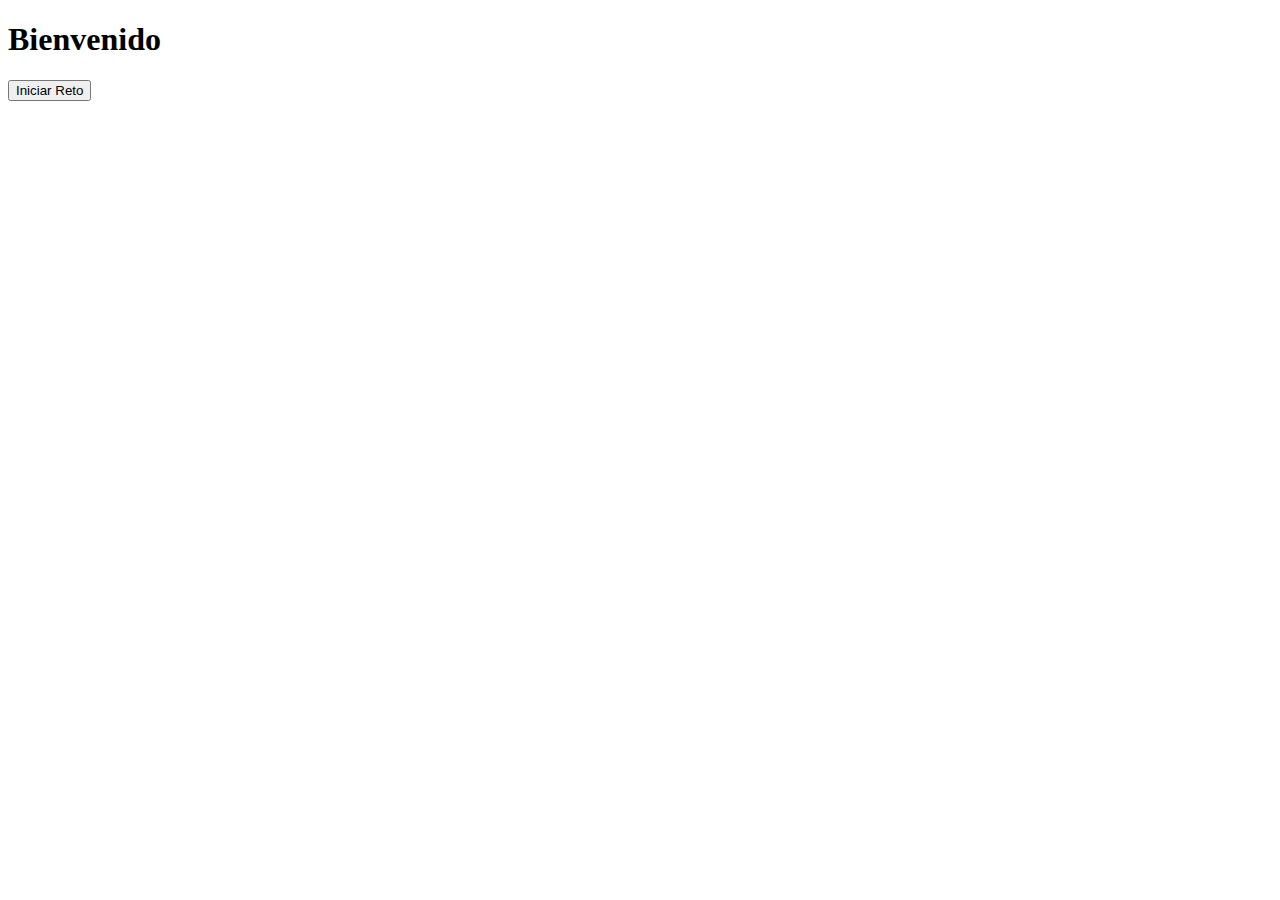
==== index.html @ 59685779 "estructura basica hecha" ====
<!DOCTYPE html>
<html lang="es">
<head>
    <meta charset="UTF-8">
    <meta name="viewport" content="width=device-width, initial-scale=1.0">
    <link rel="stylesheet" href="styles.css">
    <title>Página de Bienvenida</title>
</head>
<body>
    <div class="container">
        <h1>Bienvenido</h1>
        <a href="ktm.php"><button>Iniciar Reto</button></a>
    </div>
</body>
</html>
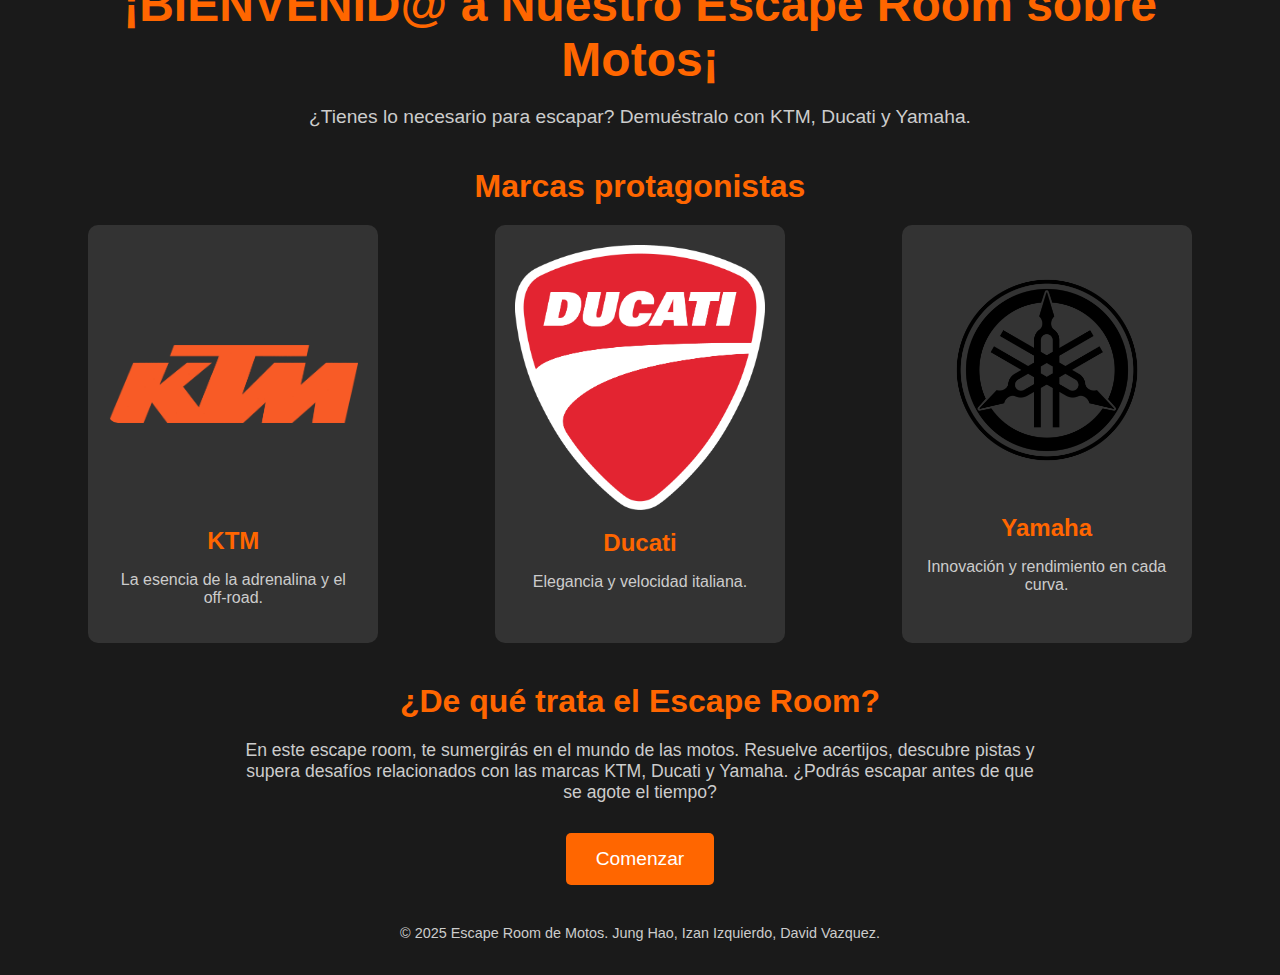
==== commit fada70fe: "reto3 hecho" ====
--- a/index.html
+++ b/index.html
@@ -3,13 +3,47 @@
 <head>
     <meta charset="UTF-8">
     <meta name="viewport" content="width=device-width, initial-scale=1.0">
-    <link rel="stylesheet" href="styles.css">
-    <title>Página de Bienvenida</title>
+    <title>Escape Room de Motos - Inicio</title>
+    <link rel="stylesheet" href="css/styles.css">
 </head>
 <body>
     <div class="container">
-        <h1>Bienvenido</h1>
-        <a href="ktm.php"><button>Iniciar Reto</button></a>
+        <header>
+            <h1>¡BIENVENID@ a Nuestro Escape Room sobre Motos¡</h1>
+            <p>¿Tienes lo necesario para escapar? Demuéstralo con KTM, Ducati y Yamaha.</p>
+        </header>
+        <section class="brands">
+            <h2>Marcas protagonistas</h2>
+            <div class="brand-gallery">
+                <div class="brand-item">
+                    <img id="KTMI" src="img/KTM.png" alt="KTM">
+                    <h3 id="KTMT">KTM</h3>
+                    <p>La esencia de la adrenalina y el off-road.</p>
+                </div>
+                <div class="brand-item">
+                    <img src="img/Ducati.png" alt="Ducati">
+                    <h3>Ducati</h3>
+                    <p>Elegancia y velocidad italiana.</p>
+                </div>
+                <div class="brand-item">
+                    <img src="img/yamaha-logo-yamaha-icon-transparent-free-png.webp" alt="Yamaha">
+                    <h3>Yamaha</h3>
+                    <p>Innovación y rendimiento en cada curva.</p>
+                </div>
+            </div>
+        </section>
+        <section class="intro">
+            <h2>¿De qué trata el Escape Room?</h2>
+            <p>
+                En este escape room, te sumergirás en el mundo de las motos. Resuelve acertijos, 
+                descubre pistas y supera desafíos relacionados con las marcas KTM, Ducati y Yamaha. 
+                ¿Podrás escapar antes de que se agote el tiempo?
+            </p>
+            <button onclick="location.href='ktm.php'">Comenzar</button>
+        </section>
+        <footer>
+            <p>&copy; 2025 Escape Room de Motos. Jung Hao, Izan Izquierdo, David Vazquez.</p>
+        </footer>
     </div>
 </body>
-</html>
+</html>--- a/css/styles.css
+++ b/css/styles.css
@@ -0,0 +1,467 @@
+/* Estilos generales */
+body {
+    font-family: 'Arial', sans-serif;
+    background-color: #1a1a1a;
+    color: #fff;
+    margin: 0;
+    padding: 0;
+    display: flex;
+    justify-content: center;
+    align-items: center;
+    height: 100vh;
+}
+
+.container {
+    text-align: center;
+    max-width: 1200px;
+    margin: 0 auto;
+    padding: 20px;
+}
+
+header h1 {
+    font-size: 3rem;
+    margin-bottom: 10px;
+    color: #ff6600;
+}
+
+header p {
+    font-size: 1.2rem;
+    color: #ccc;
+}
+
+/* Galería de motos */
+.moto-gallery {
+    margin: 40px 0;
+}
+
+#KTM {
+    margin-top: 40%;
+} 
+#KTMT{
+    margin-top: 40%;
+}
+.moto-gallery h2 {
+    font-size: 2rem;
+    margin-bottom: 20px;
+    color: #ff6600;
+}
+
+.gallery {
+    display: flex;
+    justify-content: space-around;
+    flex-wrap: wrap;
+    gap: 20px;
+}
+
+.gallery-item {
+    background-color: #333;
+    padding: 15px;
+    border-radius: 10px;
+    width: 200px;
+    text-align: center;
+    transition: transform 0.3s ease;
+}
+
+.gallery-item:hover {
+    transform: scale(1.05);
+}
+
+.gallery-item img {
+    width: 100%;
+    border-radius: 10px;
+}
+
+.gallery-item p {
+    margin-top: 10px;
+    font-size: 1.1rem;
+    color: #fff;
+}
+
+/* Botón de llamada a la acción */
+.cta {
+    margin: 40px 0;
+}
+
+.cta h2 {
+    font-size: 2rem;
+    margin-bottom: 20px;
+    color: #ff6600;
+}
+
+.cta button {
+    background-color: #ff6600;
+    color: #fff;
+    border: none;
+    padding: 15px 30px;
+    font-size: 1.2rem;
+    border-radius: 5px;
+    cursor: pointer;
+    transition: background-color 0.3s ease;
+}
+
+.cta button:hover {
+    background-color: #e65c00;
+}
+
+/* Pie de página */
+footer {
+    margin-top: 40px;
+    font-size: 0.9rem;
+    color: #ccc;
+}
+
+
+
+
+
+
+
+
+/*CSS del Index*/
+/* Estilos generales */
+body {
+    font-family: 'Arial', sans-serif;
+    background-color: #1a1a1a;
+    color: #fff;
+    margin: 0;
+    padding: 0;
+    display: flex;
+    justify-content: center;
+    align-items: center;
+    min-height: 100vh;
+}
+
+.container {
+    text-align: center;
+    max-width: 1200px;
+    margin: 0 auto;
+    padding: 20px;
+}
+
+header h1 {
+    font-size: 3rem;
+    margin-bottom: 10px;
+    color: #ff6600;
+}
+
+header p {
+    font-size: 1.2rem;
+    color: #ccc;
+}
+
+/* Galería de marcas */
+#KTMI{
+    margin-top: 40%;
+}
+#KTMT{
+    margin-top: 40%;
+}
+
+.brands {
+    margin: 40px 0;
+}
+
+.brands h2 {
+    font-size: 2rem;
+    margin-bottom: 20px;
+    color: #ff6600;
+}
+
+.brand-gallery {
+    display: flex;
+    justify-content: space-around;
+    flex-wrap: wrap;
+    gap: 20px;
+}
+
+.brand-item {
+    background-color: #333;
+    padding: 20px;
+    border-radius: 10px;
+    width: 250px;
+    text-align: center;
+    transition: transform 0.3s ease;
+}
+
+.brand-item:hover {
+    transform: scale(1.05);
+}
+
+.brand-item img {
+    width: 100%;
+    border-radius: 10px;
+}
+
+.brand-item h3 {
+    font-size: 1.5rem;
+    margin: 15px 0 10px;
+    color: #ff6600;
+}
+
+.brand-item p {
+    font-size: 1rem;
+    color: #ccc;
+}
+
+/* Introducción y botón de inicio */
+.intro {
+    margin: 40px 0;
+}
+
+.intro h2 {
+    font-size: 2rem;
+    margin-bottom: 20px;
+    color: #ff6600;
+}
+
+.intro p {
+    font-size: 1.1rem;
+    color: #ccc;
+    max-width: 800px;
+    margin: 0 auto 30px;
+}
+
+.intro button {
+    background-color: #ff6600;
+    color: #fff;
+    border: none;
+    padding: 15px 30px;
+    font-size: 1.2rem;
+    border-radius: 5px;
+    cursor: pointer;
+    transition: background-color 0.3s ease;
+}
+
+.intro button:hover {
+    background-color: #8f3900;
+}
+
+/* Pie de página */
+footer {
+    margin-top: 40px;
+    font-size: 0.9rem;
+    color: #ccc;
+}
+
+
+
+
+
+
+
+
+/*CCS de KTM*/
+/* Estilos generales */
+.fondo {
+    background-color: #000;
+    color: #FFA500;
+    font-family: 'Arial', sans-serif;
+    margin: 0;
+    padding: 0;
+    text-align: center;
+}
+
+/* Contenedor principal */
+#container {
+    padding: 40px;
+    max-width: 800px;
+    margin: auto;
+    background: rgba(255, 165, 0, 0.1);
+    border-radius: 10px;
+    box-shadow: 0px 4px 15px rgba(255, 165, 0, 0.5);
+}
+
+/* Texto principal */
+.titu {
+    font-size: 2.5rem;
+    font-weight: bold;
+    text-shadow: 2px 2px 5px rgba(255, 140, 0, 0.7);
+}
+
+.hint {
+    font-size: 1.4rem;
+    margin-bottom: 20px;
+    font-style: italic;
+}
+
+/* Campo de entrada */
+.campo {
+    width: 80%;
+    padding: 10px;
+    font-size: 1.2rem;
+    border-radius: 5px;
+    border: 2px solid #FFA500;
+    outline: none;
+    margin-top: 10px;
+    background: #222;
+    color: #FFA500;
+}
+
+.placeholder-text {
+    color: #FFA500;
+    opacity: 0.7;
+}
+
+/* Botón interactivo (más pequeño) */
+.btn {
+    background-color: #FFA500;
+    color: #000;
+    padding: 8px 20px;
+    text-decoration: none;
+    font-size: 1.2rem;
+    border-radius: 6px;
+    display: inline-block;
+    margin-top: 15px;
+    transition: background 0.3s ease-in-out, transform 0.2s;
+    font-weight: bold;
+    box-shadow: 3px 3px 10px rgba(255, 140, 0, 0.7);
+    border: none;
+    cursor: pointer;
+}
+
+.btn:hover {
+    background-color: #FF4500;
+    transform: scale(1.05);
+}
+
+/* Mensaje de error */
+.error-msg {
+    background-color: #FF4500;
+    color: white;
+    padding: 10px;
+    border-radius: 5px;
+    margin-top: 15px;
+}
+
+/* Imagen centrada */
+.gif-moto {
+    margin-top: 20px;
+    width: 100%;
+    max-width: 300px;
+    border-radius: 10px;
+    box-shadow: 0px 4px 10px rgba(255, 165, 0, 0.5);
+    display: block;
+    margin-left: auto;
+    margin-right: auto;
+}
+
+
+
+
+
+
+/* css para YZF-R1*/
+.game {
+    margin: 40px 0;
+    text-align: center;
+}
+
+.game-info {
+    margin-bottom: 20px;
+    font-size: 1.2rem;
+    color: #ccc;
+}
+
+.game-info p {
+    margin: 10px 0;
+}
+
+.moto-image img {
+    max-width: 300px;
+    border-radius: 10px;
+    margin-bottom: 20px;
+}
+
+.pruebas {
+    margin-bottom: 20px;
+}
+
+.prueba {
+    background-color: #333;
+    padding: 15px;
+    border-radius: 10px;
+    margin-bottom: 10px;
+}
+
+.prueba p {
+    font-size: 1.1rem;
+    color: #fff;
+}
+
+.prueba input {
+    padding: 10px;
+    font-size: 1rem;
+    border-radius: 5px;
+    border: 1px solid #ff6600;
+    background-color: #444;
+    color: #fff;
+    width: 200px;
+    text-align: center;
+    margin-right: 10px;
+}
+
+.prueba button {
+    background-color: #ff6600;
+    color: #fff;
+    border: none;
+    padding: 10px 20px;
+    font-size: 1rem;
+    border-radius: 5px;
+    cursor: pointer;
+    transition: background-color 0.3s ease;
+}
+
+.prueba button:hover {
+    background-color: #8f3900;
+}
+
+.pistas {
+    margin-bottom: 20px;
+}
+
+.pista-oculta {
+    display: none;
+}
+
+#form-respuesta {
+    display: flex;
+    flex-direction: column;
+    align-items: center;
+    gap: 10px;
+}
+
+#form-respuesta label {
+    font-size: 1.2rem;
+    color: #ccc;
+}
+
+#form-respuesta input {
+    padding: 10px;
+    font-size: 1rem;
+    border-radius: 5px;
+    border: 1px solid #ff6600;
+    background-color: #333;
+    color: #fff;
+    width: 200px;
+    text-align: center;
+}
+
+#form-respuesta button {
+    background-color: #ff6600;
+    color: #fff;
+    border: none;
+    padding: 10px 20px;
+    font-size: 1rem;
+    border-radius: 5px;
+    cursor: pointer;
+    transition: background-color 0.3s ease;
+}
+
+#form-respuesta button:hover {
+    background-color: #8f3900;
+}
+
+.mensaje {
+    font-size: 1.2rem;
+    margin-top: 20px;
+}